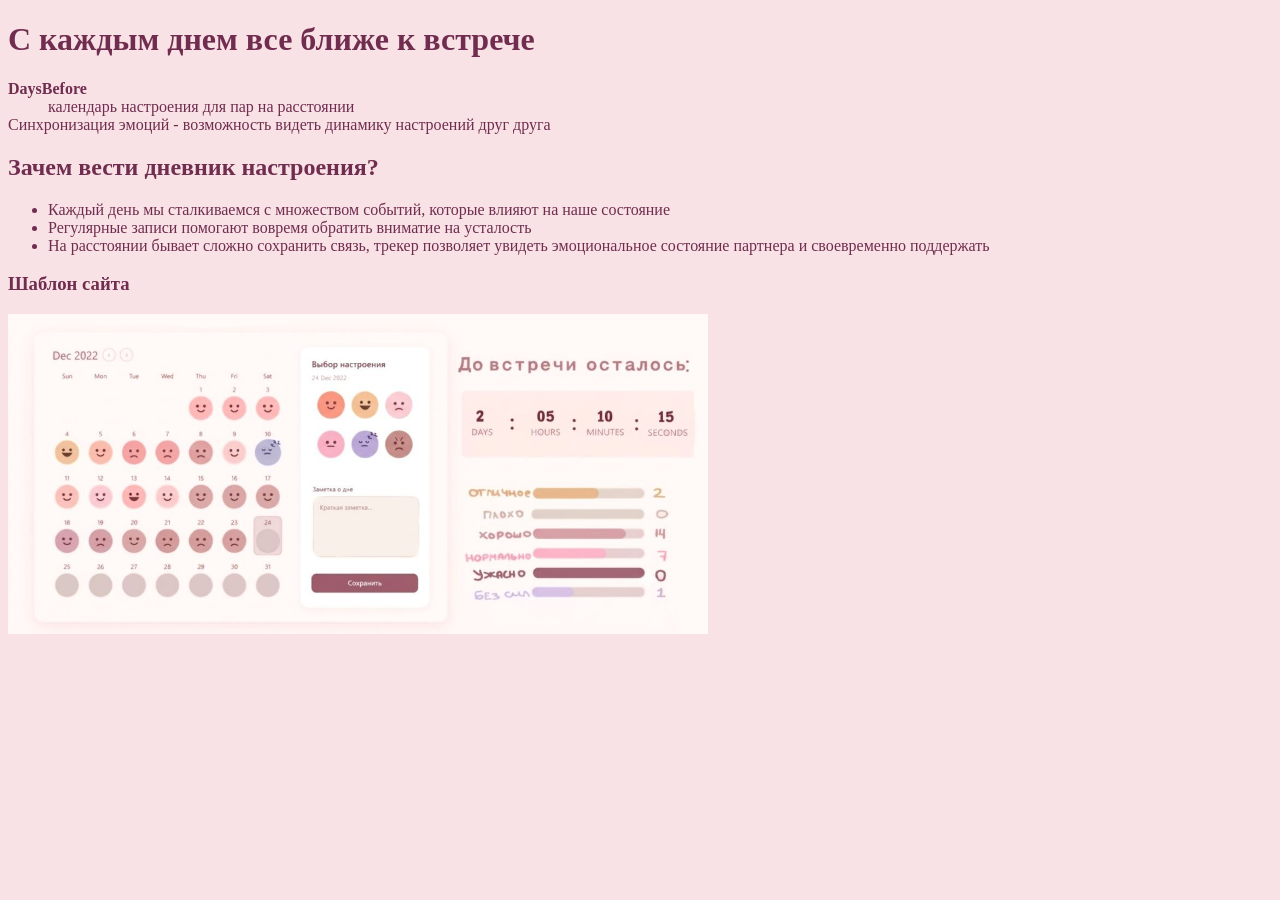
==== index.html @ 5bc87a22 "first commit" ====
<!DOCTYPE html>
<html lang="ru">

<head>
    <meta charset="UTF-8">
    <title>Календарь</title>
    <meta name="description" content="Календарь настроения для пар на расстоянии">
    <link rel="icon" href="kitik.png">
    <style>
        body {
            background-color: rgb(248, 226, 229);
            color: rgb(112, 45, 79);
        }
    </style>
</head>

<body>
    <h1>
        С каждым днем все ближе к встрече
    </h1>
    <dl>
        <dt><strong>DaysBefore</strong></dt>
        <dd>
            календарь настроения для пар на расстоянии
        </dd>
        Синхронизация эмоций - возможность видеть динамику настроений друг друга
    </dl>
    <h2> <strong>Зачем вести дневник настроения?</strong>
    </h2>
    <ul>
        <li>Каждый день мы сталкиваемся с множеством событий, которые влияют на наше состояние</li>
        <li>Регулярные записи помогают вовремя обратить вниматие на усталость </li>
        <li>На расстоянии бывает сложно сохранить связь, трекер позволяет увидеть эмоциональное состояние партнера и
            своевременно поддержать</li>
    </ul>
    <h3>
        Шаблон сайта
    </h3>
    <img src="photo_2026-09-20_23-29-14.jpg" alt="Внешний вид сайта" width="700">
</body>

</html>
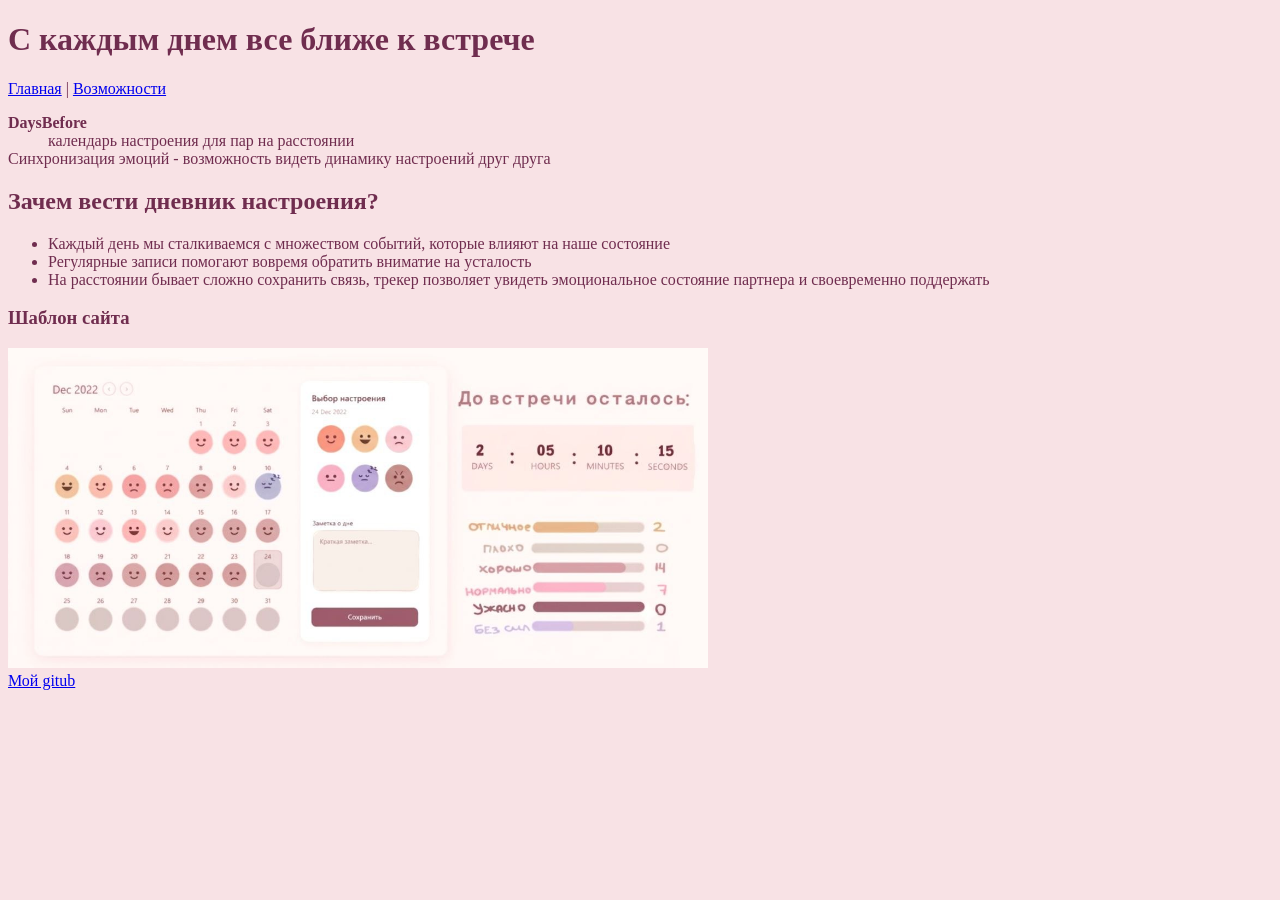
==== commit 6c7988eb: "ksj" ====
--- a/index.html
+++ b/index.html
@@ -15,28 +15,53 @@
 </head>
 
 <body>
-    <h1>
-        С каждым днем все ближе к встрече
-    </h1>
-    <dl>
-        <dt><strong>DaysBefore</strong></dt>
-        <dd>
-            календарь настроения для пар на расстоянии
-        </dd>
-        Синхронизация эмоций - возможность видеть динамику настроений друг друга
-    </dl>
-    <h2> <strong>Зачем вести дневник настроения?</strong>
-    </h2>
-    <ul>
-        <li>Каждый день мы сталкиваемся с множеством событий, которые влияют на наше состояние</li>
-        <li>Регулярные записи помогают вовремя обратить вниматие на усталость </li>
-        <li>На расстоянии бывает сложно сохранить связь, трекер позволяет увидеть эмоциональное состояние партнера и
-            своевременно поддержать</li>
-    </ul>
-    <h3>
-        Шаблон сайта
-    </h3>
-    <img src="photo_2026-09-20_23-29-14.jpg" alt="Внешний вид сайта" width="700">
+
+    <header>
+        <h1>
+            С каждым днем все ближе к встрече
+        </h1>
+        <nav>
+            <a href="index.html">Главная</a> |
+            <a href="index2.html">Возможности</a>
+        </nav>
+    </header>
+
+    <main>
+        <dl>
+            <dt><strong>DaysBefore</strong></dt>
+            <dd>
+                календарь настроения для пар на расстоянии
+            </dd>
+            Синхронизация эмоций - возможность видеть динамику настроений друг друга
+        </dl>
+
+        <section>
+            <h2> <strong>Зачем вести дневник настроения?</strong>
+            </h2>
+            <ul>
+                <li>Каждый день мы сталкиваемся с множеством событий, которые влияют на наше состояние</li>
+                <li>Регулярные записи помогают вовремя обратить вниматие на усталость </li>
+                <li>На расстоянии бывает сложно сохранить связь, трекер позволяет увидеть эмоциональное состояние
+                    партнера и
+                    своевременно поддержать</li>
+            </ul>
+        </section>
+
+        <section>
+            <h3>
+                Шаблон сайта
+            </h3>
+            <img src="photo_2026-09-20_23-29-14.jpg" alt="Внешний вид сайта" width="700">
+        </section>
+
+    </main>
+    <footer>
+        <div>
+            <a href="https://github.com/ksenya513/">Мой gitub</a>
+        </div>
+
+    </footer>
+
 </body>
 
 </html>
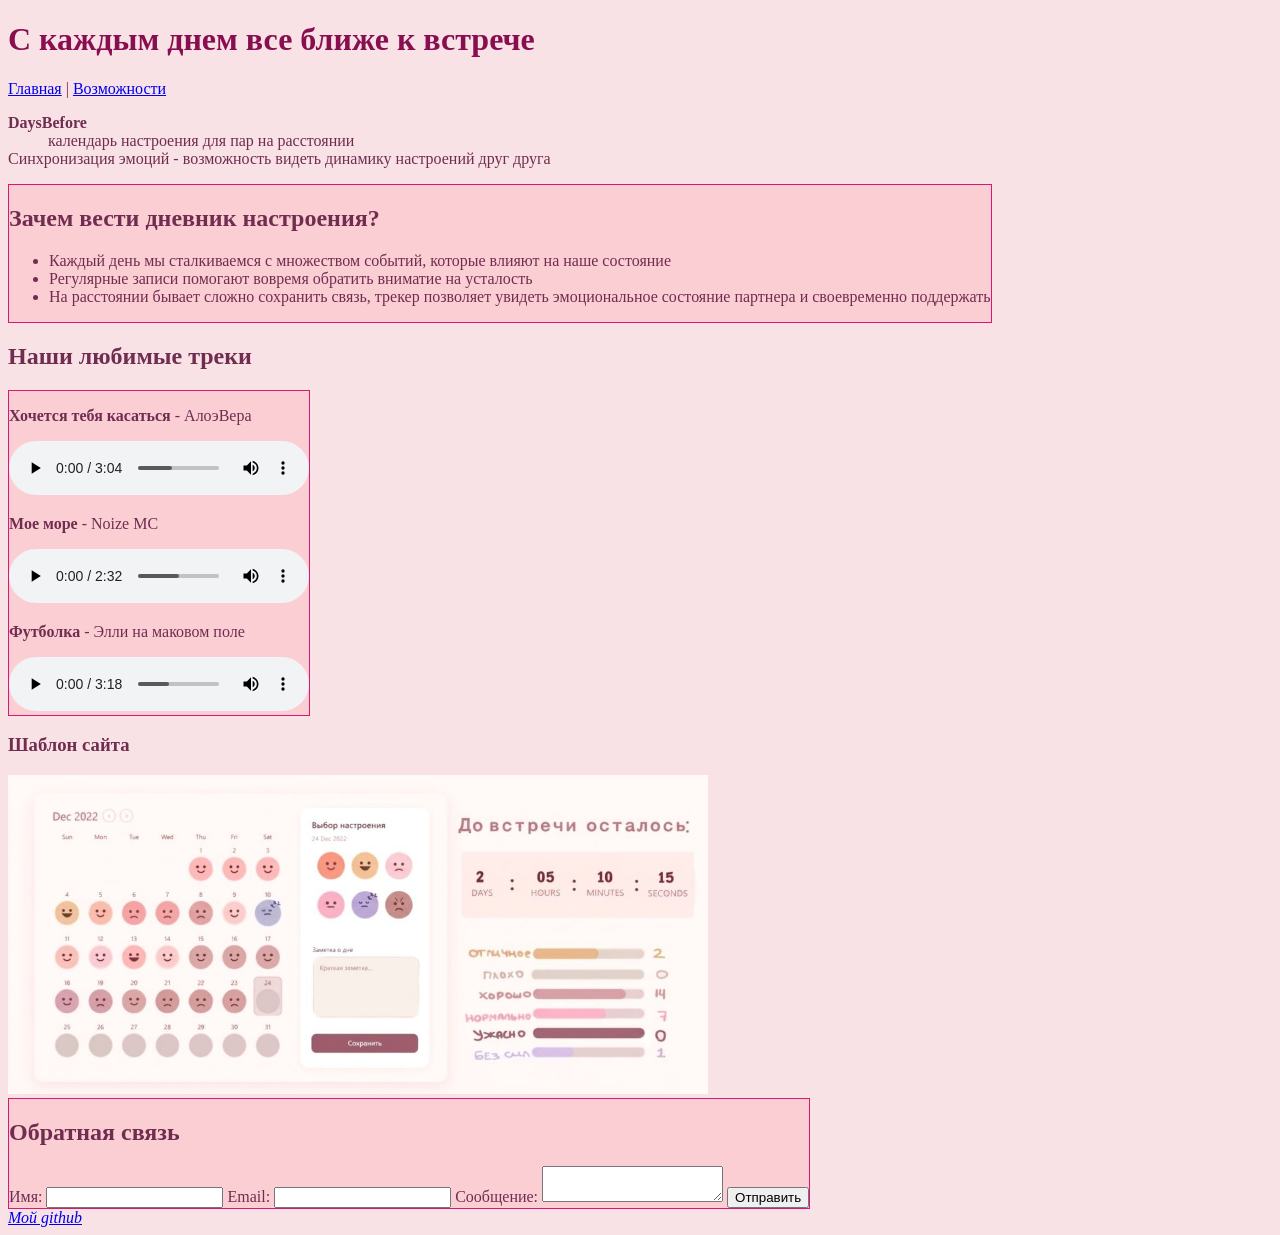
==== commit 67787374: "hdhdh" ====
--- a/index.html
+++ b/index.html
@@ -6,18 +6,13 @@
     <title>Календарь</title>
     <meta name="description" content="Календарь настроения для пар на расстоянии">
     <link rel="icon" href="kitik.png">
-    <style>
-        body {
-            background-color: rgb(248, 226, 229);
-            color: rgb(112, 45, 79);
-        }
-    </style>
+    <link rel="stylesheet" href="style.css">
 </head>
 
 <body>
 
     <header>
-        <h1>
+        <h1 id="main-title">
             С каждым днем все ближе к встрече
         </h1>
         <nav>
@@ -35,7 +30,7 @@
             Синхронизация эмоций - возможность видеть динамику настроений друг друга
         </dl>
 
-        <section>
+        <section class="card">
             <h2> <strong>Зачем вести дневник настроения?</strong>
             </h2>
             <ul>
@@ -46,6 +41,31 @@
                     своевременно поддержать</li>
             </ul>
         </section>
+        <section>
+            <h2><strong>Наши</strong> любимые треки</h2>
+            <section class="card">
+                <p><strong>Хочется тебя касаться</strong> - АлоэВера</p>
+                <audio controls>
+                    <source src="track1.mp3" type="audio/mpeg">
+                    <source src="track1.ogg" type="audio/ogg">
+                    Ваш браузер не поддерживает аудио.
+                </audio>
+
+                <p><strong>Мое море</strong> - Noize MC</p>
+                <audio controls>
+                    <source src="track2.mp3" type="audio/mpeg">
+                    <source src="track2.ogg" type="audio/ogg">
+                    Ваш браузер не поддерживает аудио.
+                </audio>
+
+                <p><strong>Футболка</strong> - Элли на маковом поле</p>
+                <audio controls>
+                    <source src="track3.mp3" type="audio/mpeg">
+                    <source src="track3.ogg" type="audio/ogg">
+                    Ваш браузер не поддерживает аудио.
+                </audio>
+            </section>
+        </section>
 
         <section>
             <h3>
@@ -55,10 +75,23 @@
         </section>
 
     </main>
+    <section class="card">
+        <h2>Обратная связь</h2>
+        <form action="/submit" method="post">
+            <label for="name">Имя:</label>
+            <input type="text" id="name" name="name" required>
+            <label for="email">Email:</label>
+            <input type="email" id="email" name="email">
+            <label for="message">Сообщение:</label>
+            <textarea id="message" name="message"></textarea>
+            <button type="submit">Отправить</button>
+        </form>
+
+    </section>
     <footer>
-        <div>
-            <a href="https://github.com/ksenya513/">Мой gitub</a>
-        </div>
+        <address>
+            <a href="https://github.com/ksenya513/">Мой github</a>
+        </address>
 
     </footer>
 
--- a/style.css
+++ b/style.css
@@ -0,0 +1,19 @@
+body {
+    background-color: rgb(248, 226, 229);
+    color: rgb(112, 45, 79);
+}
+
+#main-title {
+    color: #880e4f;
+}
+
+.card {
+    background-color: rgb(251, 206, 212);
+    border: 1px solid rgb(214, 25, 119);
+    display: inline-block;
+}
+
+a:hover,
+button:hover {
+    color: #540938;
+}
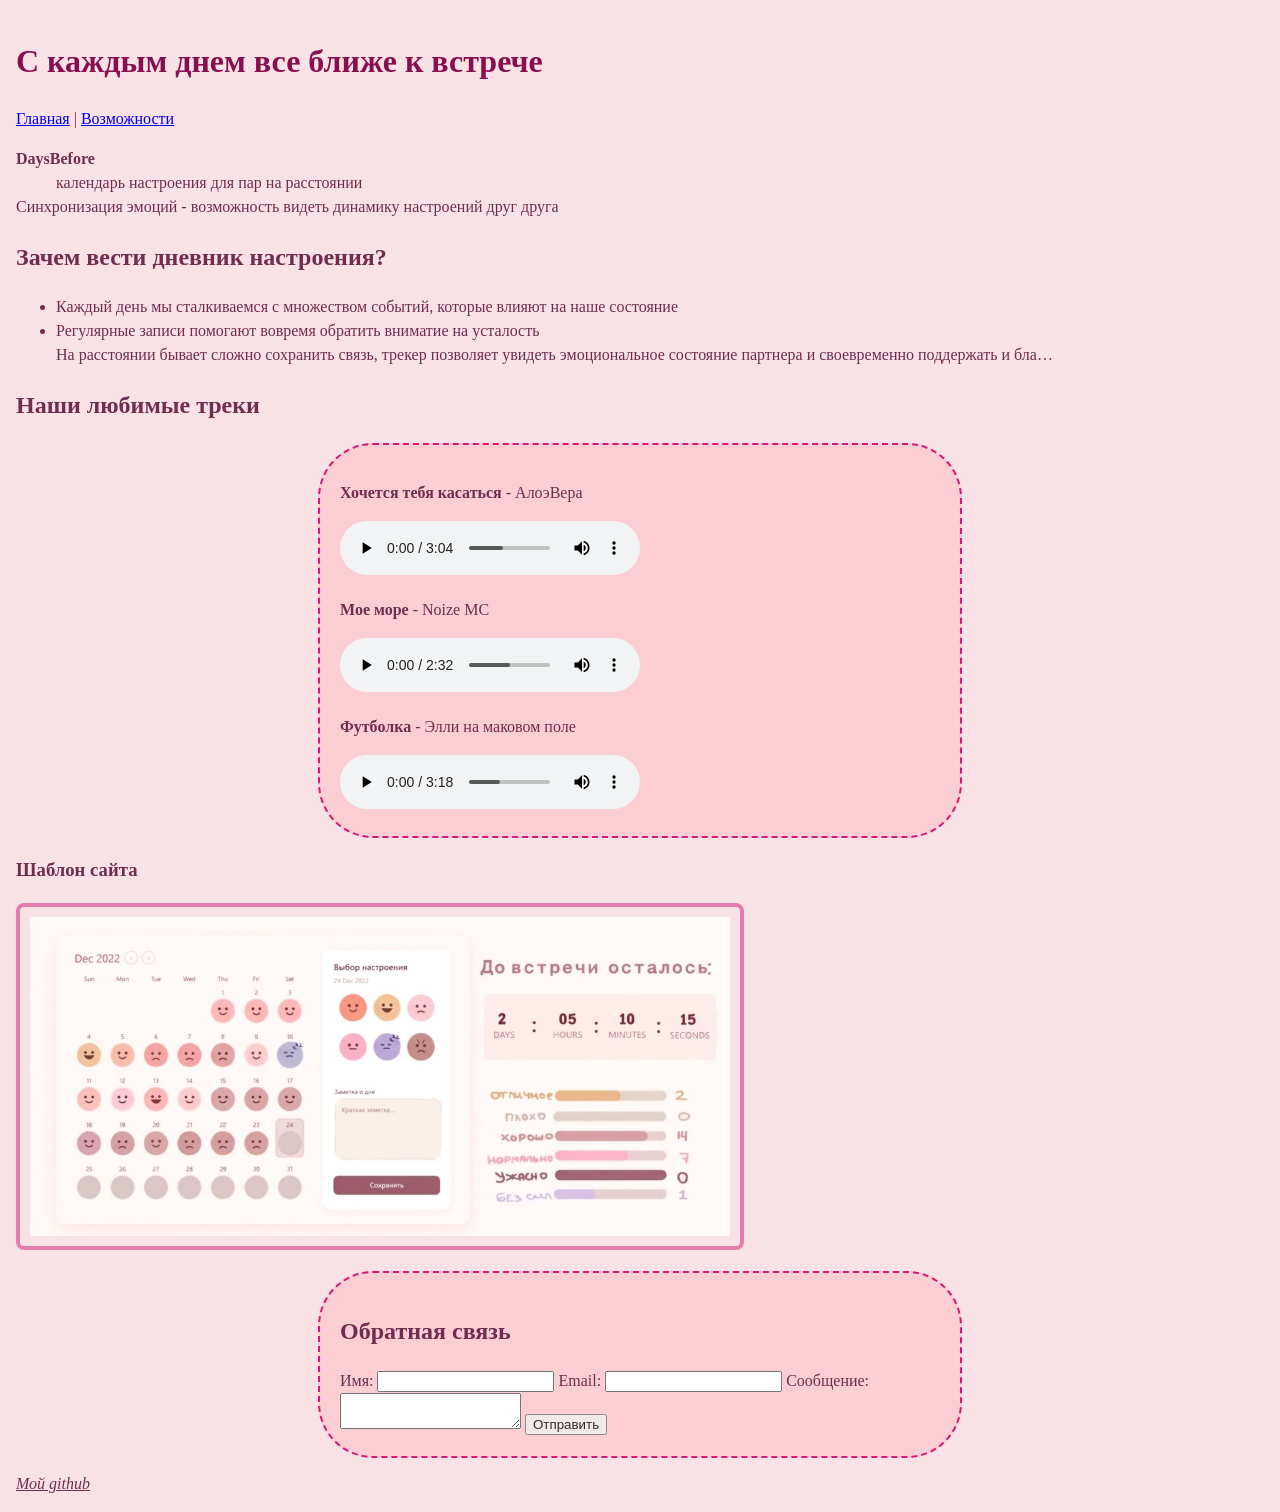
==== commit fe0b42c1: "dggdg" ====
--- a/index.html
+++ b/index.html
@@ -30,15 +30,18 @@
             Синхронизация эмоций - возможность видеть динамику настроений друг друга
         </dl>
 
-        <section class="card">
+        <section>
             <h2> <strong>Зачем вести дневник настроения?</strong>
             </h2>
             <ul>
                 <li>Каждый день мы сталкиваемся с множеством событий, которые влияют на наше состояние</li>
                 <li>Регулярные записи помогают вовремя обратить вниматие на усталость </li>
-                <li>На расстоянии бывает сложно сохранить связь, трекер позволяет увидеть эмоциональное состояние
+                <li class="text-t">На расстоянии бывает сложно сохранить связь, трекер позволяет увидеть эмоциональное
+                    состояние
                     партнера и
-                    своевременно поддержать</li>
+                    своевременно поддержать и бла бла бла бла бла бла бла бла бла бла бла бла бла бла бла бла бла бла
+                    бла бла бла бла бла бла бла бла бла бла бла бла бла бла бла бла бла бла бла бла бла бла бла бла бла
+                    бла бла</li>
             </ul>
         </section>
         <section>
--- a/style.css
+++ b/style.css
@@ -1,19 +1,60 @@
 body {
     background-color: rgb(248, 226, 229);
     color: rgb(112, 45, 79);
+    font-family: serif;
+    line-height: 1.5;
+    font-size: 16px;
+    margin: 0;
+    padding: 16px;
 }
 
 #main-title {
     color: #880e4f;
 }
 
+h1 {
+    color: blue;
+}
+
 .card {
+    max-width: 600px;
+    padding: 20px;
+    margin: 14px auto;
     background-color: rgb(251, 206, 212);
-    border: 1px solid rgb(214, 25, 119);
-    display: inline-block;
+    border: 2px dashed rgb(214, 25, 119);
+    border-radius: 55px;
+}
+
+img {
+    max-width: 100%;
+    height: auto;
+    margin: auto;
+    border: 4px solid rgba(214, 25, 119, 0.5);
+    object-fit: cover;
+    border-radius: 8px;
+    padding: 10px;
+}
+
+.text-t {
+    width: 1000px;
+    white-space: nowrap;
+    overflow: hidden;
+    text-overflow: ellipsis;
 }
 
 a:hover,
 button:hover {
     color: #540938;
+}
+
+footer a {
+    color: inherit;
+}
+
+button {
+    opacity: 0.8;
+}
+
+button:hover {
+    opacity: 1;
 }
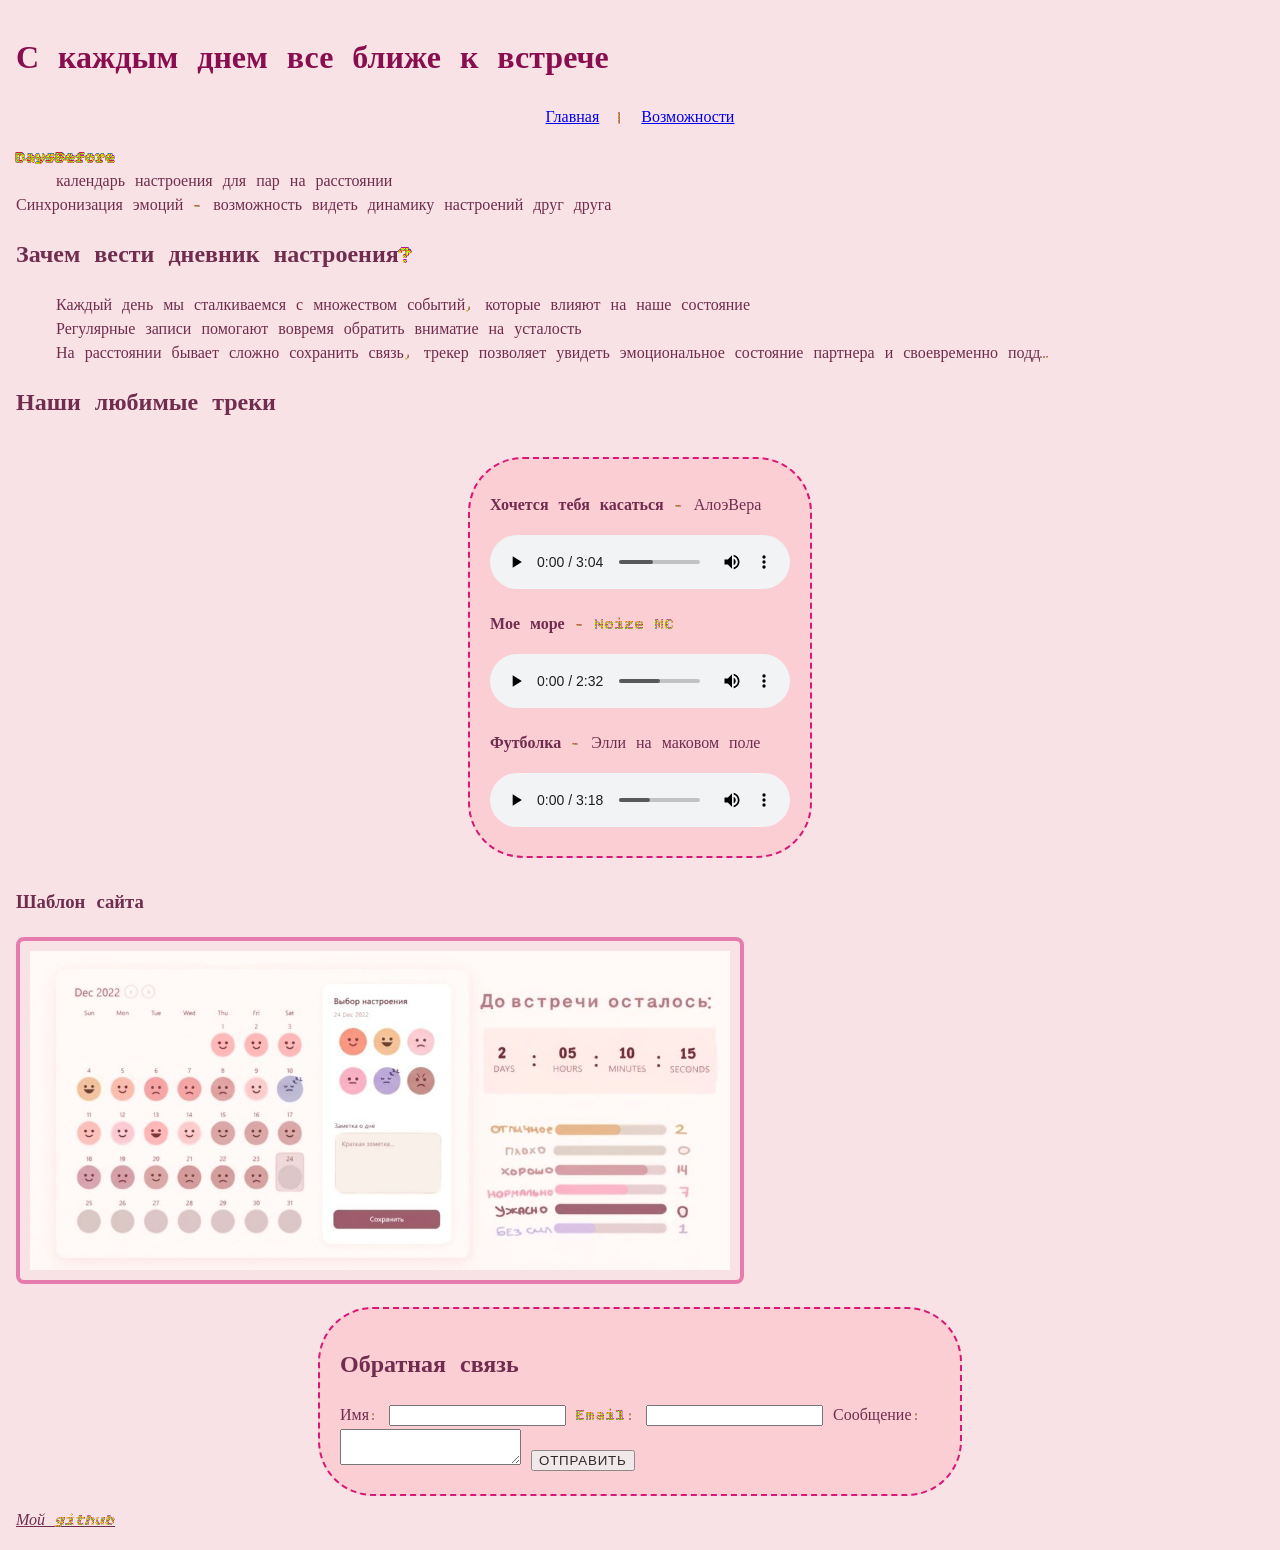
==== commit ebc68808: "kjjjj" ====
--- a/index.html
+++ b/index.html
@@ -3,6 +3,7 @@
 
 <head>
     <meta charset="UTF-8">
+    <meta name="viewport" content="width=device-width, initial-scale=1.0">
     <title>Календарь</title>
     <meta name="description" content="Календарь настроения для пар на расстоянии">
     <link rel="icon" href="kitik.png">
@@ -15,13 +16,14 @@
         <h1 id="main-title">
             С каждым днем все ближе к встрече
         </h1>
-        <nav>
+        <nav class="nav-list">
             <a href="index.html">Главная</a> |
             <a href="index2.html">Возможности</a>
         </nav>
     </header>
 
     <main>
+
         <dl>
             <dt><strong>DaysBefore</strong></dt>
             <dd>
@@ -29,45 +31,49 @@
             </dd>
             Синхронизация эмоций - возможность видеть динамику настроений друг друга
         </dl>
-
         <section>
             <h2> <strong>Зачем вести дневник настроения?</strong>
             </h2>
             <ul>
-                <li>Каждый день мы сталкиваемся с множеством событий, которые влияют на наше состояние</li>
-                <li>Регулярные записи помогают вовремя обратить вниматие на усталость </li>
+                <li class="text-t">Каждый день мы сталкиваемся с множеством событий, которые влияют на наше состояние
+                </li>
+                <li class="text-t">Регулярные записи помогают вовремя обратить вниматие на усталость </li>
                 <li class="text-t">На расстоянии бывает сложно сохранить связь, трекер позволяет увидеть эмоциональное
                     состояние
                     партнера и
-                    своевременно поддержать и бла бла бла бла бла бла бла бла бла бла бла бла бла бла бла бла бла бла
-                    бла бла бла бла бла бла бла бла бла бла бла бла бла бла бла бла бла бла бла бла бла бла бла бла бла
+                    своевременно поддержать и бла бла бла бла бла бла бла бла бла бла бла бла бла бла бла бла бла
+                    бла
+                    бла бла бла бла бла бла бла бла бла бла бла бла бла бла бла бла бла бла бла бла бла бла бла бла
+                    бла
                     бла бла</li>
             </ul>
         </section>
         <section>
             <h2><strong>Наши</strong> любимые треки</h2>
-            <section class="card">
-                <p><strong>Хочется тебя касаться</strong> - АлоэВера</p>
-                <audio controls>
-                    <source src="track1.mp3" type="audio/mpeg">
-                    <source src="track1.ogg" type="audio/ogg">
-                    Ваш браузер не поддерживает аудио.
-                </audio>
+            <div class="grid">
+                <div class="card">
+                    <p><strong>Хочется тебя касаться</strong> - АлоэВера</p>
+                    <audio controls>
+                        <source src="track1.mp3" type="audio/mpeg">
+                        <source src="track1.ogg" type="audio/ogg">
+                        Ваш браузер не поддерживает аудио.
+                    </audio>
 
-                <p><strong>Мое море</strong> - Noize MC</p>
-                <audio controls>
-                    <source src="track2.mp3" type="audio/mpeg">
-                    <source src="track2.ogg" type="audio/ogg">
-                    Ваш браузер не поддерживает аудио.
-                </audio>
+                    <p><strong>Мое море</strong> - Noize MC</p>
+                    <audio controls>
+                        <source src="track2.mp3" type="audio/mpeg">
+                        <source src="track2.ogg" type="audio/ogg">
+                        Ваш браузер не поддерживает аудио.
+                    </audio>
 
-                <p><strong>Футболка</strong> - Элли на маковом поле</p>
-                <audio controls>
-                    <source src="track3.mp3" type="audio/mpeg">
-                    <source src="track3.ogg" type="audio/ogg">
-                    Ваш браузер не поддерживает аудио.
-                </audio>
-            </section>
+                    <p><strong>Футболка</strong> - Элли на маковом поле</p>
+                    <audio controls>
+                        <source src="track3.mp3" type="audio/mpeg">
+                        <source src="track3.ogg" type="audio/ogg">
+                        Ваш браузер не поддерживает аудио.
+                    </audio>
+        </section>
+        </div>
         </section>
 
         <section>
--- a/style.css
+++ b/style.css
@@ -1,10 +1,48 @@
+@import url('https://fonts.googleapis.com/css2?family=Bitcount+Ink:wght@100..900&display=swap');
+
+@media (max-width: 768px) {
+    header nav {
+        display: flex;
+        flex-direction: column;
+        gap: 8px;
+    }
+
+    #main-title {
+        font-size: 24px;
+    }
+
+    .card {
+        padding: 12px;
+        margin: 10px;
+    }
+
+    .text-t {
+        max-width: 100%;
+        white-space: nowrap;
+        overflow: hidden;
+        text-overflow: ellipsis;
+    }
+}
+
+@keyframes spin {
+    0% {
+        transform: rotate(0deg);
+    }
+
+    100% {
+        transform: rotate(360deg);
+    }
+}
+
+
 body {
     background-color: rgb(248, 226, 229);
     color: rgb(112, 45, 79);
-    font-family: serif;
+    font-family: 'Bitcount Ink', Georgia, serif;
     line-height: 1.5;
     font-size: 16px;
     margin: 0;
+    text-align: left;
     padding: 16px;
 }
 
@@ -23,6 +61,14 @@
     background-color: rgb(251, 206, 212);
     border: 2px dashed rgb(214, 25, 119);
     border-radius: 55px;
+    position: relative;
+}
+
+header {
+    position: sticky;
+    top: 0;
+    z-index: 1;
+    background-color: rgb(248, 226, 229);
 }
 
 img {
@@ -44,7 +90,10 @@
 
 a:hover,
 button:hover {
-    color: #540938;
+    background-color: rgba(251, 99, 152, 0.823);
+    color: rgb(137, 36, 87);
+    opacity: 1;
+    animation: spin 3s ease-in-out infinite;
 }
 
 footer a {
@@ -52,9 +101,25 @@
 }
 
 button {
+    text-transform: uppercase;
+    letter-spacing: 0.8px;
     opacity: 0.8;
 }
 
-button:hover {
-    opacity: 1;
+.nav-list {
+    display: flex;
+    flex-wrap: wrap;
+    justify-content: center;
+    align-items: center;
+    gap: 16px;
+    list-style: none;
+    margin: 0;
+    padding: 0;
+}
+
+.grid {
+    display: grid;
+    grid-template-columns: repeat(auto-fit, minmax(220px, 1fr));
+    gap: 16px;
+    margin-top: 16px;
 }
